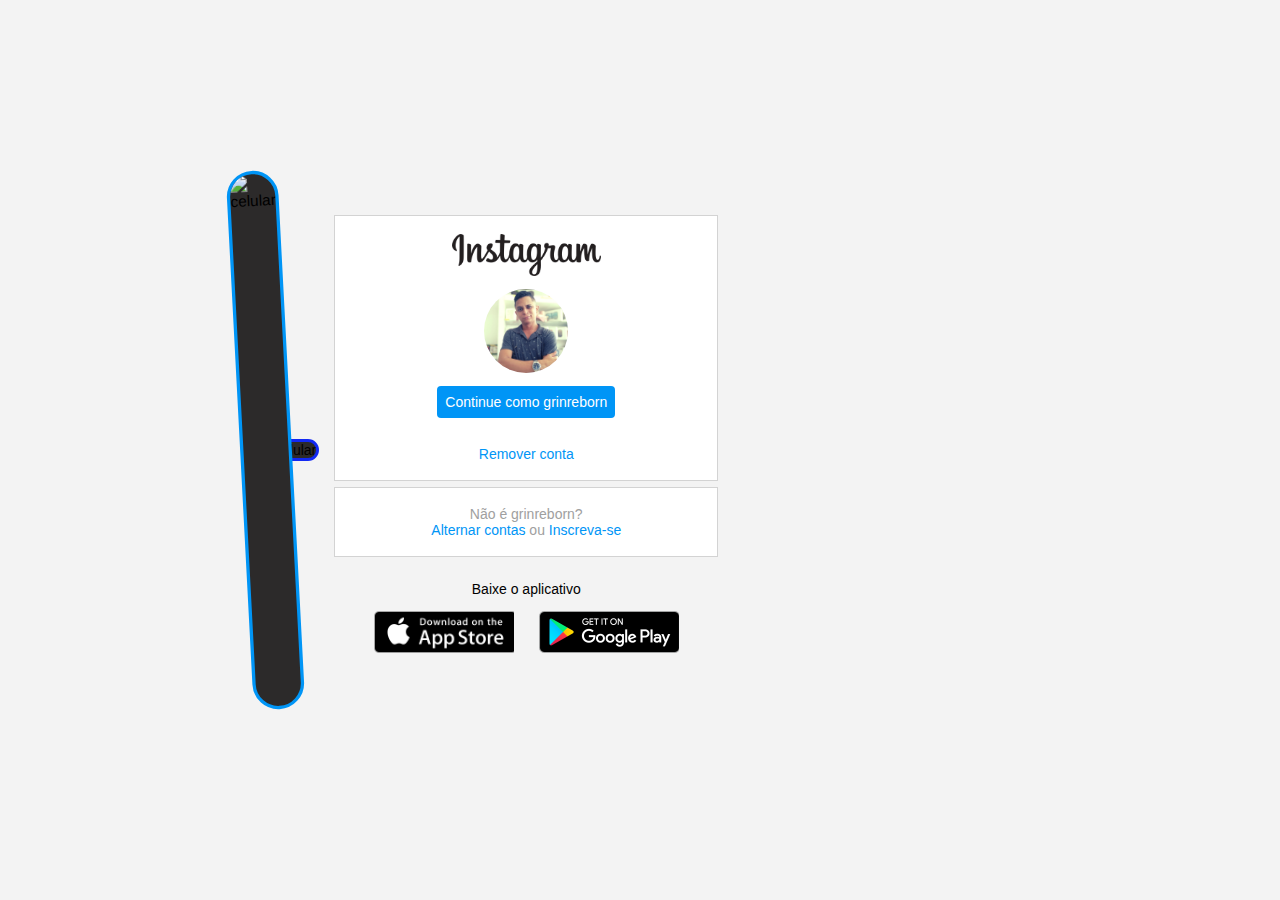
==== index.html @ d194ed95 "desafio concluido" ====
<!DOCTYPE html>
<html lang="en">
<head>
    <meta charset="UTF-8">
    <meta name="viewport" content="width=device-width, initial-scale=1.0">
    <link rel="stylesheet" href="style.css">
    <title>Instagram</title>
</head>
<body>
    <div class="instagram-wrapper">
        <div class="instagram-phone">
            <img class="phone" src="https://www.instagram.com/static/images/homepage/screenshots/screenshot4.png/a4fd825e3d49.png" alt="celular">
        </div>
        <div class="instagram-phone2">
            <img class="phone" src="https://www.instagram.com/static/images/homepage/screenshots/screenshot3.png/94edb770accf.png" alt="celular">
        </div>
        <div class="instagram-continue">
            <div class="group">
                <img src="./img/instagram-logo.png" class="instagram-logo" alt="instagram logo">
                <div class="profile-photo">
                    <img src="./img/eu.png" alt="foto de perfil">
                </div>
                <a href="#" class="instagram-login">Continue como grinreborn</a>
                <a href="#" class="instagram-logout">Remover conta</a>
            </div>
            <div class="group">
                <p class="not-account">Não é grinreborn?</p>
                <p class="not-account">
                    <span class="link-blue">Alternar contas</span>
                    ou
                    <span class="link-blue">Inscreva-se</span>
                </p>
            </div>
            <div class="get-the-app">
                <p class="get-app">Baixe o aplicativo</p>
                <div class="download">
                    <a href="#" class="app-download"></a>
                    <a href="#" class="app-download"></a>
                </div>
            </div>
        </div>
    </div>
</body>
</html>
---- style.css ----
* {
    padding: 0;
    margin: 0;
    box-sizing: border-box;
    text-decoration: none;
    font-family: sans-serif;
    font-size: 14px;
}

body {
    width: 100%;
    min-height: 100vh;
    background-color: rgb(243, 243, 243);
    margin: 0;
    padding: 0;
    display: flex;
    justify-content: center;
}

.instagram-wrapper {
    display: flex;
    align-items: center;
    justify-content: start;
    width: 60%;
    height: 100vh;
}

.instagram-phone {
    display: flex;
    align-items: center;
    justify-content: center;
    width: 0%;
}

.instagram-phone2 img {
    height: 35rem;
    border: #1229f3 solid 3px;
    margin-right: 15px;
}
.instagram-phone img {
    height: 35rem;
    border: #0095f6 solid 3px;
    transform: translate(10px, -10px) scale(1.1) rotate(-3deg);
}

.instagram-continue {
    display: flex;
    align-items: center; /* horizontal */
    justify-content: space-around; /* vertical */
    flex-direction: column;
    width: 50%;
    min-height: 34rem;
}

.group {
    display: flex;
    justify-content: space-between;
    align-items: center;
    flex-direction: column;
    background-color: #ffffff;
    width: 100%;
    padding: 1.3rem 0;
    border: 1px solid lightgray;
}

.group:nth-child(1) {
    min-height: 19rem;
}

.instagram-logo {
    height: 3rem;
}

.profile-photo {
    display: flex;
    justify-content: center;
    align-items: center;
    border-radius: 50%;
    overflow: hidden;
}

.profile-photo img {
    height: 6rem;
}
.profile-photo img:hover {
    cursor: pointer;
    transform: scale(1.1);
}

.instagram-login {
    background-color: #0095f6;
    color: #ffffff;
    padding: 8px;
    border-radius: 4px;
}
.instagram-login:hover {
    background-color: #2b81d6;
    color: #ffffff;
    padding: 8px;
    border-radius: 4px;
    transform: scale(1.02);
}

.instagram-logout {
    color: #0095f6;
    margin-top: 1rem;
}

.not-account {
    color: rgb(160, 160, 160);
}

.link-blue {
    color: #0095f6;
}

.get-the-app {
    display: flex;
    flex-direction: column;
    align-items: center;
    justify-content: center;
    width: 100%;
    padding: 1.3rem 0;
}

.download {
    display: flex;
    width: 100%;
    justify-content: space-evenly;
    align-items: center;
    padding: 1rem;
}

.app-download {
    height: 3rem;
    width: 10rem;
    background-size: cover;
}
.app-download:hover{
    transform: scale(1.02);
}

.app-download:nth-child(1) {
    background-image: url('./img/apple-button.png');
}

.app-download:nth-child(2) {
    background-image: url('./img/googleplay-button.png');
}

/* media queries */


@media (max-width: 1024px) {
    .instagram-wrapper {
        width: 90%;
    }
}

@media (max-width: 650px) {
    body {
        background-color: #ffffff;
    }

    .instagram-wrapper {
        width: 90%;
    }

    .instagram-phone {
        display: none;
    }

    .instagram-continue {
        width: 100%;
    }
    
    .group {
        border: 1px solid transparent;
    }
}

.phone{
    background-color: rgb(44, 42, 42);
    border-radius: 30px;
}
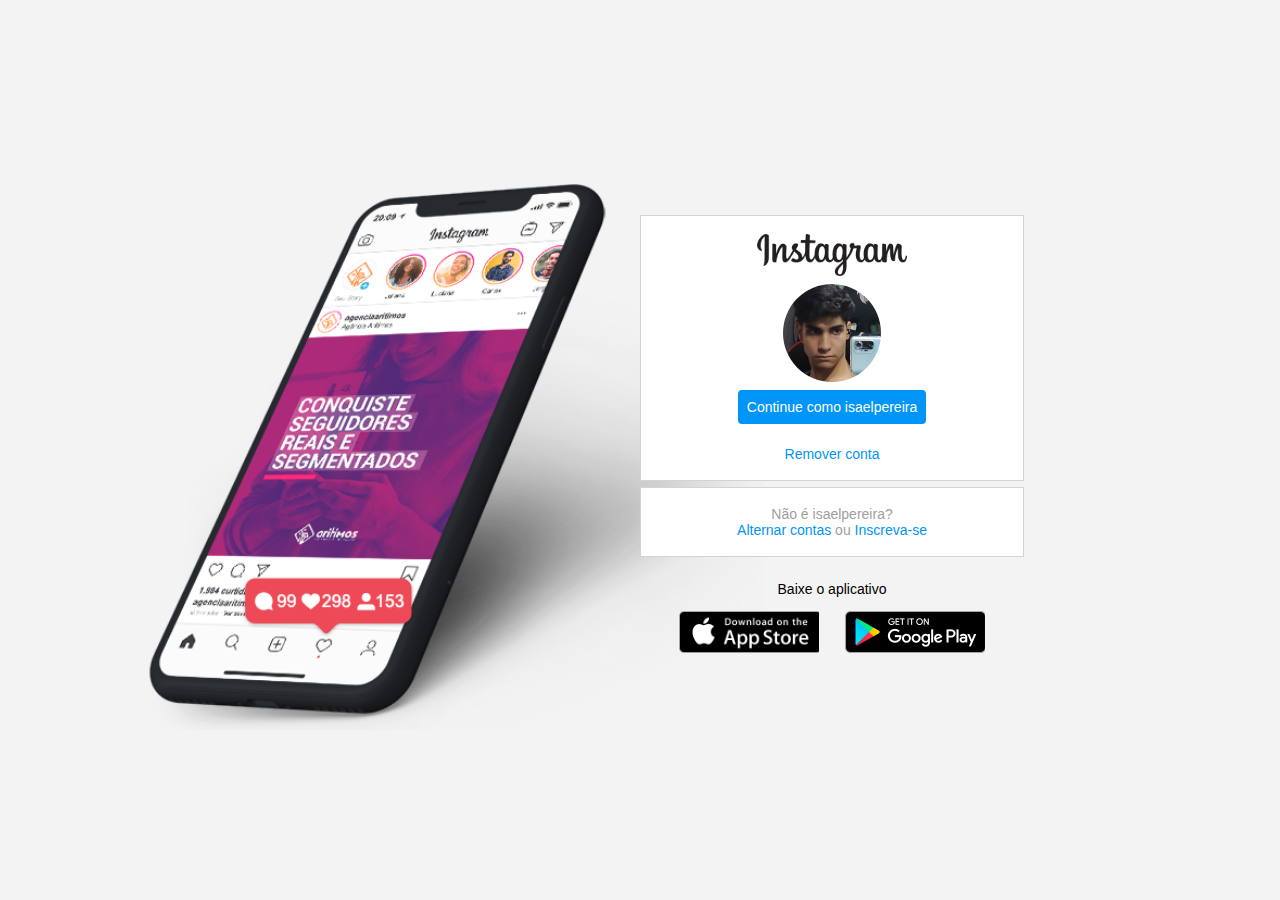
==== commit 565f4dd8: "desafio recriando página inicial do instagram" ====
--- a/index.html
+++ b/index.html
@@ -9,22 +9,19 @@
 <body>
     <div class="instagram-wrapper">
         <div class="instagram-phone">
-            <img class="phone" src="https://www.instagram.com/static/images/homepage/screenshots/screenshot4.png/a4fd825e3d49.png" alt="celular">
-        </div>
-        <div class="instagram-phone2">
-            <img class="phone" src="https://www.instagram.com/static/images/homepage/screenshots/screenshot3.png/94edb770accf.png" alt="celular">
+            <img src="./img/instagram-celular.png" alt="celular">
         </div>
         <div class="instagram-continue">
             <div class="group">
                 <img src="./img/instagram-logo.png" class="instagram-logo" alt="instagram logo">
                 <div class="profile-photo">
-                    <img src="./img/eu.png" alt="foto de perfil">
+                    <img src="./img/perfil-instagram.jpg" alt="foto de perfil">
                 </div>
-                <a href="#" class="instagram-login">Continue como grinreborn</a>
+                <a href="#" class="instagram-login">Continue como isaelpereira</a>
                 <a href="#" class="instagram-logout">Remover conta</a>
             </div>
             <div class="group">
-                <p class="not-account">Não é grinreborn?</p>
+                <p class="not-account">Não é isaelpereira?</p>
                 <p class="not-account">
                     <span class="link-blue">Alternar contas</span>
                     ou
--- a/style.css
+++ b/style.css
@@ -29,18 +29,11 @@
     display: flex;
     align-items: center;
     justify-content: center;
-    width: 0%;
+    width: 50%;
 }
 
-.instagram-phone2 img {
-    height: 35rem;
-    border: #1229f3 solid 3px;
-    margin-right: 15px;
-}
 .instagram-phone img {
-    height: 35rem;
-    border: #0095f6 solid 3px;
-    transform: translate(10px, -10px) scale(1.1) rotate(-3deg);
+    height: 40rem;
 }
 
 .instagram-continue {
@@ -80,25 +73,14 @@
 }
 
 .profile-photo img {
-    height: 6rem;
-}
-.profile-photo img:hover {
-    cursor: pointer;
-    transform: scale(1.1);
+    height: 7rem;
 }
 
 .instagram-login {
     background-color: #0095f6;
     color: #ffffff;
-    padding: 8px;
+    padding: 9px;
     border-radius: 4px;
-}
-.instagram-login:hover {
-    background-color: #2b81d6;
-    color: #ffffff;
-    padding: 8px;
-    border-radius: 4px;
-    transform: scale(1.02);
 }
 
 .instagram-logout {
@@ -135,9 +117,6 @@
     height: 3rem;
     width: 10rem;
     background-size: cover;
-}
-.app-download:hover{
-    transform: scale(1.02);
 }
 
 .app-download:nth-child(1) {
@@ -177,9 +156,4 @@
     .group {
         border: 1px solid transparent;
     }
-}
-
-.phone{
-    background-color: rgb(44, 42, 42);
-    border-radius: 30px;
 }